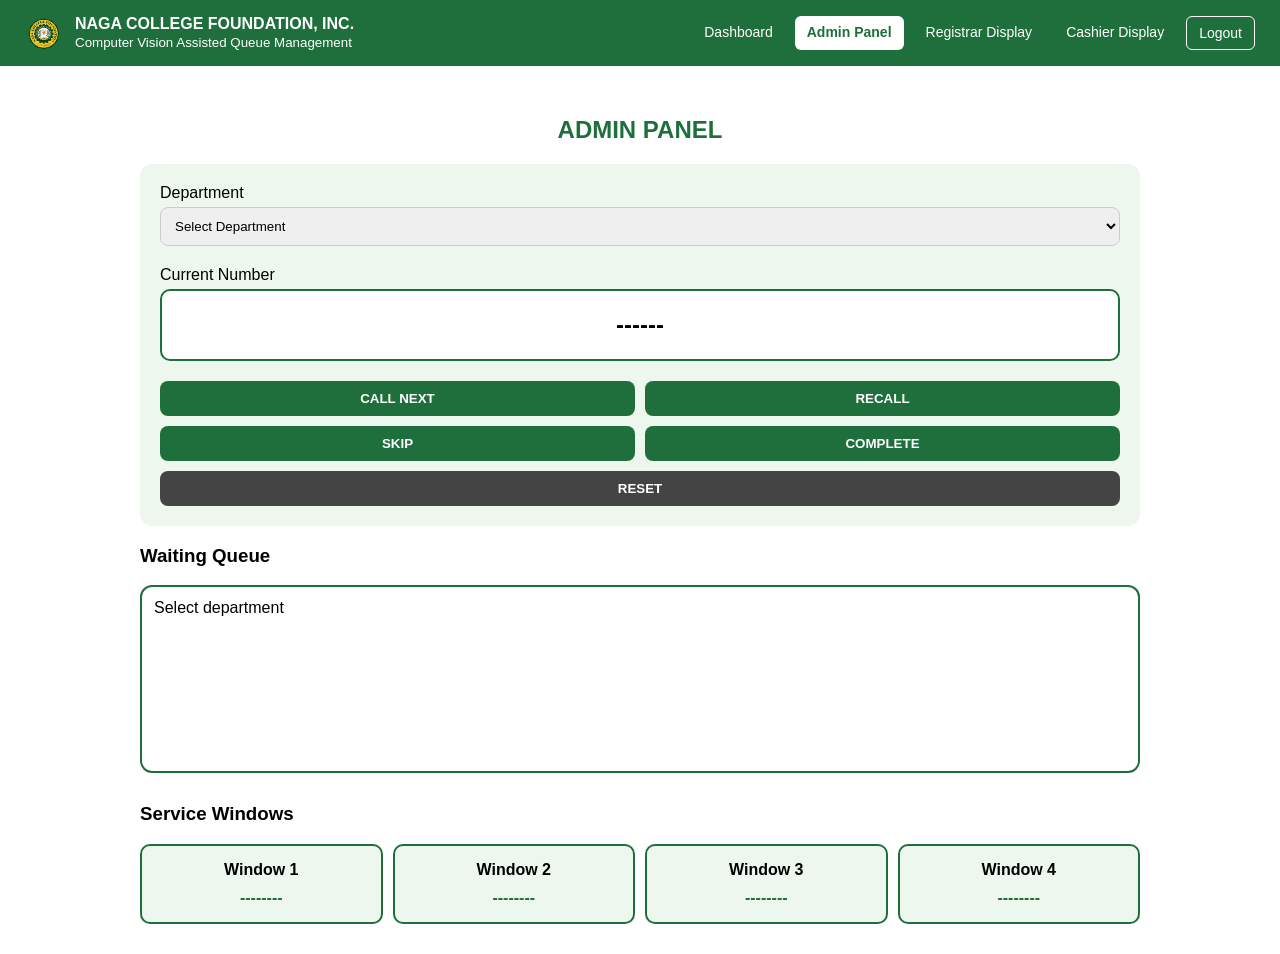
==== admin.html @ 8eae8f15 "Initial upload" ====
<!DOCTYPE html>
<html lang="en">
<head>
  <meta charset="UTF-8">
  <meta name="viewport" content="width=device-width, initial-scale=1.0">
  <title>Admin Panel</title>

  <link rel="stylesheet" href="admin.css">
</head>

<body>

<div class="navbar">
  <div class="logo">
    <img src="ncf.png" class="logo-img" alt="NCF Logo">

    <div>
      <strong>NAGA COLLEGE FOUNDATION, INC.</strong><br>
      <small>Computer Vision Assisted Queue Management</small>
    </div>
  </div>

  <div class="nav-links">
    <a href="dashboard.html">Dashboard</a>
    <a class="active" href="admin.html">Admin Panel</a>
    <a href="registrar.html">Registrar Display</a>
    <a href="cashier.html">Cashier Display</a>
    <a href="index.html" class="logout">Logout</a>
  </div>
</div>

<div class="admin-container">

  <div class="admin-box">

    <h2 class="title">ADMIN PANEL</h2>

    <div class="top">

      <div class="left-panel">

        <label for="department">Department</label>
        <select id="department" name="department">
          <option value="">Select Department</option>
          <option value="registrar">Registrar</option>
          <option value="cashier">Cashier</option>
        </select>

        <div class="current-box">
          <label>Current Number</label>
          <div id="currentNumber">------</div>
        </div>

        <div class="buttons">
          <button onclick="callNext()">CALL NEXT</button>
          <button onclick="recall()">RECALL</button>
          <button onclick="skip()">SKIP</button>
          <button onclick="complete()">COMPLETE</button>
          <button class="reset" onclick="resetSystem()">RESET</button>
        </div>

      </div>

    </div>

    <div class="queue-section">
      <h3>Waiting Queue</h3>
      <div class="queue-box" id="queueBox">
        No one waiting
      </div>
    </div>

    <div class="windows-section">
      <h3>Service Windows</h3>

      <div class="windows">
        <div class="window" id="window0">Window 1<div class="line">--------</div></div>
        <div class="window" id="window1">Window 2<div class="line">--------</div></div>
        <div class="window" id="window2">Window 3<div class="line">--------</div></div>
        <div class="window" id="window3">Window 4<div class="line">--------</div></div>
      </div>

    </div>

  </div>

</div>

<script src="admin.js"></script>

</body>
</html>
---- admin.css ----
body{
  margin:0;
  font-family:Arial;
  background:#ffffff;
}

.navbar{
  background:#1f6f3d;
  color:white;
  padding:15px 25px;
  display:flex;
  align-items:center;
  justify-content:space-between;
}

.logo{
  display:flex;
  align-items:center;
  gap:15px;
}

.logo-img{
  width:35px;
  height:35px;
  object-fit:contain;
  display:block;
}

.nav-links{
  display:flex;
  gap:10px;
  flex-wrap:wrap;
}

.nav-links a{
  color:#ffffff;
  text-decoration:none;
  padding:8px 12px;
  border-radius:6px;
  font-size:14px;
  transition:0.2s;
}

.nav-links a:hover{
  background:rgba(255,255,255,0.15);
}

.nav-links a.active{
  background:#ffffff;
  color:#1f6f3d;
  font-weight:bold;
}

.nav-links a.logout{
  border:1px solid #ffffff;
}

.nav-links a.logout:hover{
  background:#ffffff;
  color:#1f6f3d;
}

.admin-container{
  display:flex;
  justify-content:center;
  padding:30px;
}

.admin-box{
  width:1000px;
}

.title{
  text-align:center;
  color:#1f6f3d;
  margin-bottom:20px;
}

.top{
  display:flex;
  gap:20px;
}

.left-panel{
  flex:1;
  background:#eef7ee;
  padding:20px;
  border-radius:12px;
}

.right-panel{
  flex:1;
  background:#eef7ee;
  padding:20px;
  border-radius:12px;
}

select{
  width:100%;
  padding:10px;
  margin-top:5px;
  border-radius:8px;
  border:1px solid #ccc;
}

.current-box{
  margin-top:20px;
}

#currentNumber{
  background:white;
  padding:20px;
  text-align:center;
  font-size:24px;
  font-weight:bold;
  border-radius:10px;
  margin-top:5px;
  border:2px solid #1f6f3d;
}

.buttons{
  margin-top:20px;
  display:grid;
  grid-template-columns:repeat(2,1fr);
  gap:10px;
}

button{
  padding:10px;
  border:none;
  border-radius:8px;
  cursor:pointer;
  font-weight:bold;
  background:#1f6f3d;
  color:white;
}

button.reset{
  grid-column:span 2;
  background:#444;
}

.queue-box{
  background:white;
  height:160px; 
  border-radius:12px;
  padding:12px;
  border:2px solid #1f6f3d;
  overflow-y:auto;
}

.windows-section{
  margin-top:30px;
}

.windows{
  display:grid;
  grid-template-columns:repeat(4,1fr);
  gap:10px;
}

.window{
  background:#eef7ee;
  border:2px solid #1f6f3d;
  border-radius:10px;
  padding:15px;
  text-align:center;
  font-weight:bold;
}

.line{
  margin-top:10px;
  color:#1f6f3d;
}
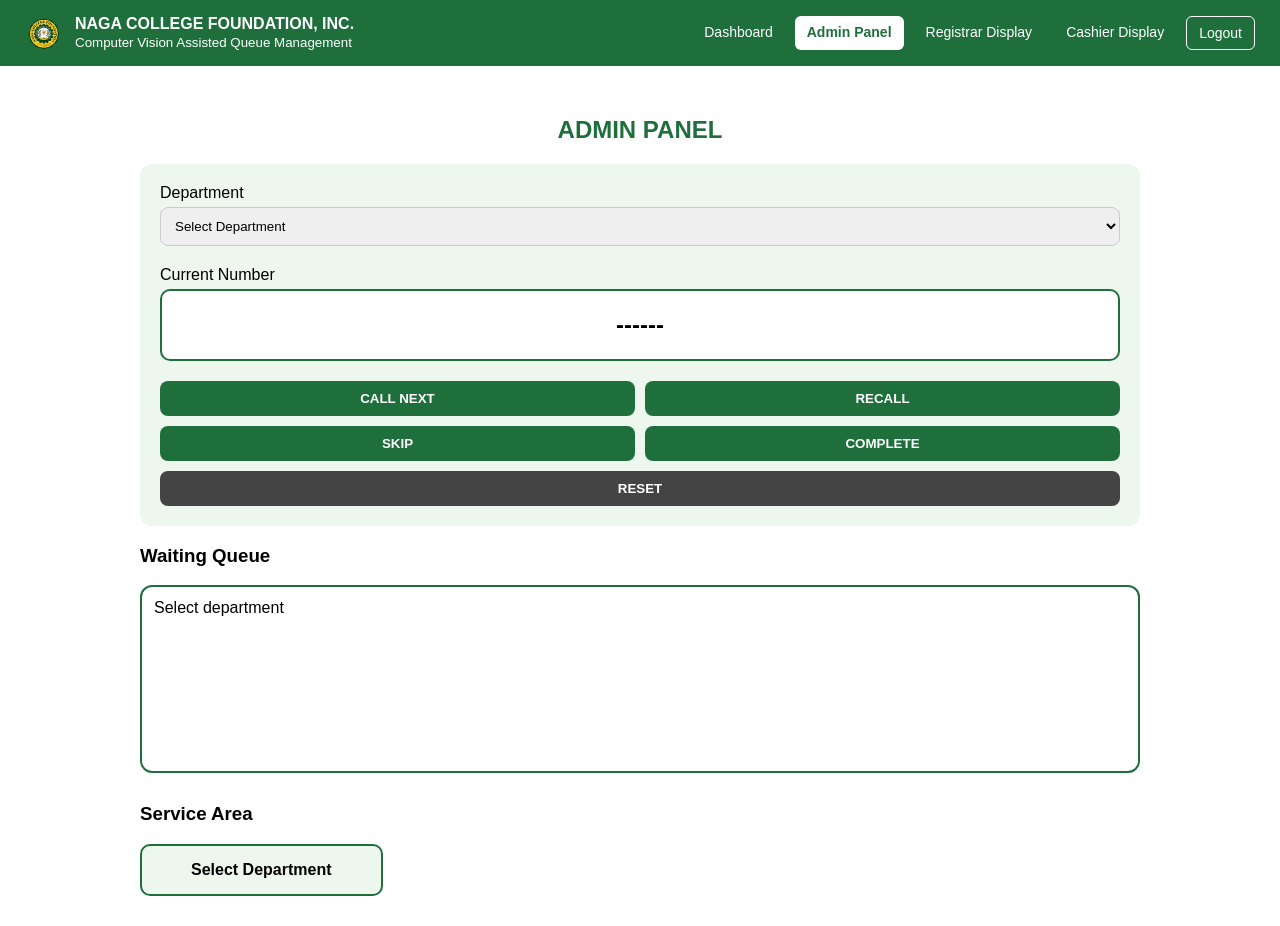
==== commit d11c1d34: "Update Queue System project" ====
--- a/admin.html
+++ b/admin.html
@@ -40,6 +40,7 @@
       <div class="left-panel">
 
         <label for="department">Department</label>
+
         <select id="department" name="department">
           <option value="">Select Department</option>
           <option value="registrar">Registrar</option>
@@ -51,33 +52,39 @@
           <div id="currentNumber">------</div>
         </div>
 
-        <div class="buttons">
-          <button onclick="callNext()">CALL NEXT</button>
-          <button onclick="recall()">RECALL</button>
-          <button onclick="skip()">SKIP</button>
-          <button onclick="complete()">COMPLETE</button>
-          <button class="reset" onclick="resetSystem()">RESET</button>
-        </div>
+       <div class="buttons">
+  <button onclick="callNext()">CALL NEXT</button>
+  <button onclick="recall()">RECALL</button>
+  <button onclick="skipQueue()">SKIP</button>
+  <button onclick="completeQueue()">COMPLETE</button>
+  <button class="reset" onclick="resetSystem()">RESET</button>
+</div>
 
       </div>
 
     </div>
 
+    <!-- WAITING -->
     <div class="queue-section">
       <h3>Waiting Queue</h3>
+
       <div class="queue-box" id="queueBox">
         No one waiting
       </div>
     </div>
 
+    <!-- SERVICE AREA -->
     <div class="windows-section">
-      <h3>Service Windows</h3>
 
-      <div class="windows">
-        <div class="window" id="window0">Window 1<div class="line">--------</div></div>
-        <div class="window" id="window1">Window 2<div class="line">--------</div></div>
-        <div class="window" id="window2">Window 3<div class="line">--------</div></div>
-        <div class="window" id="window3">Window 4<div class="line">--------</div></div>
+      <h3 id="serviceTitle">Service Windows</h3>
+
+      <div class="windows" id="serviceArea">
+
+        <!-- DEFAULT -->
+        <div class="window">
+          Select Department
+        </div>
+
       </div>
 
     </div>
